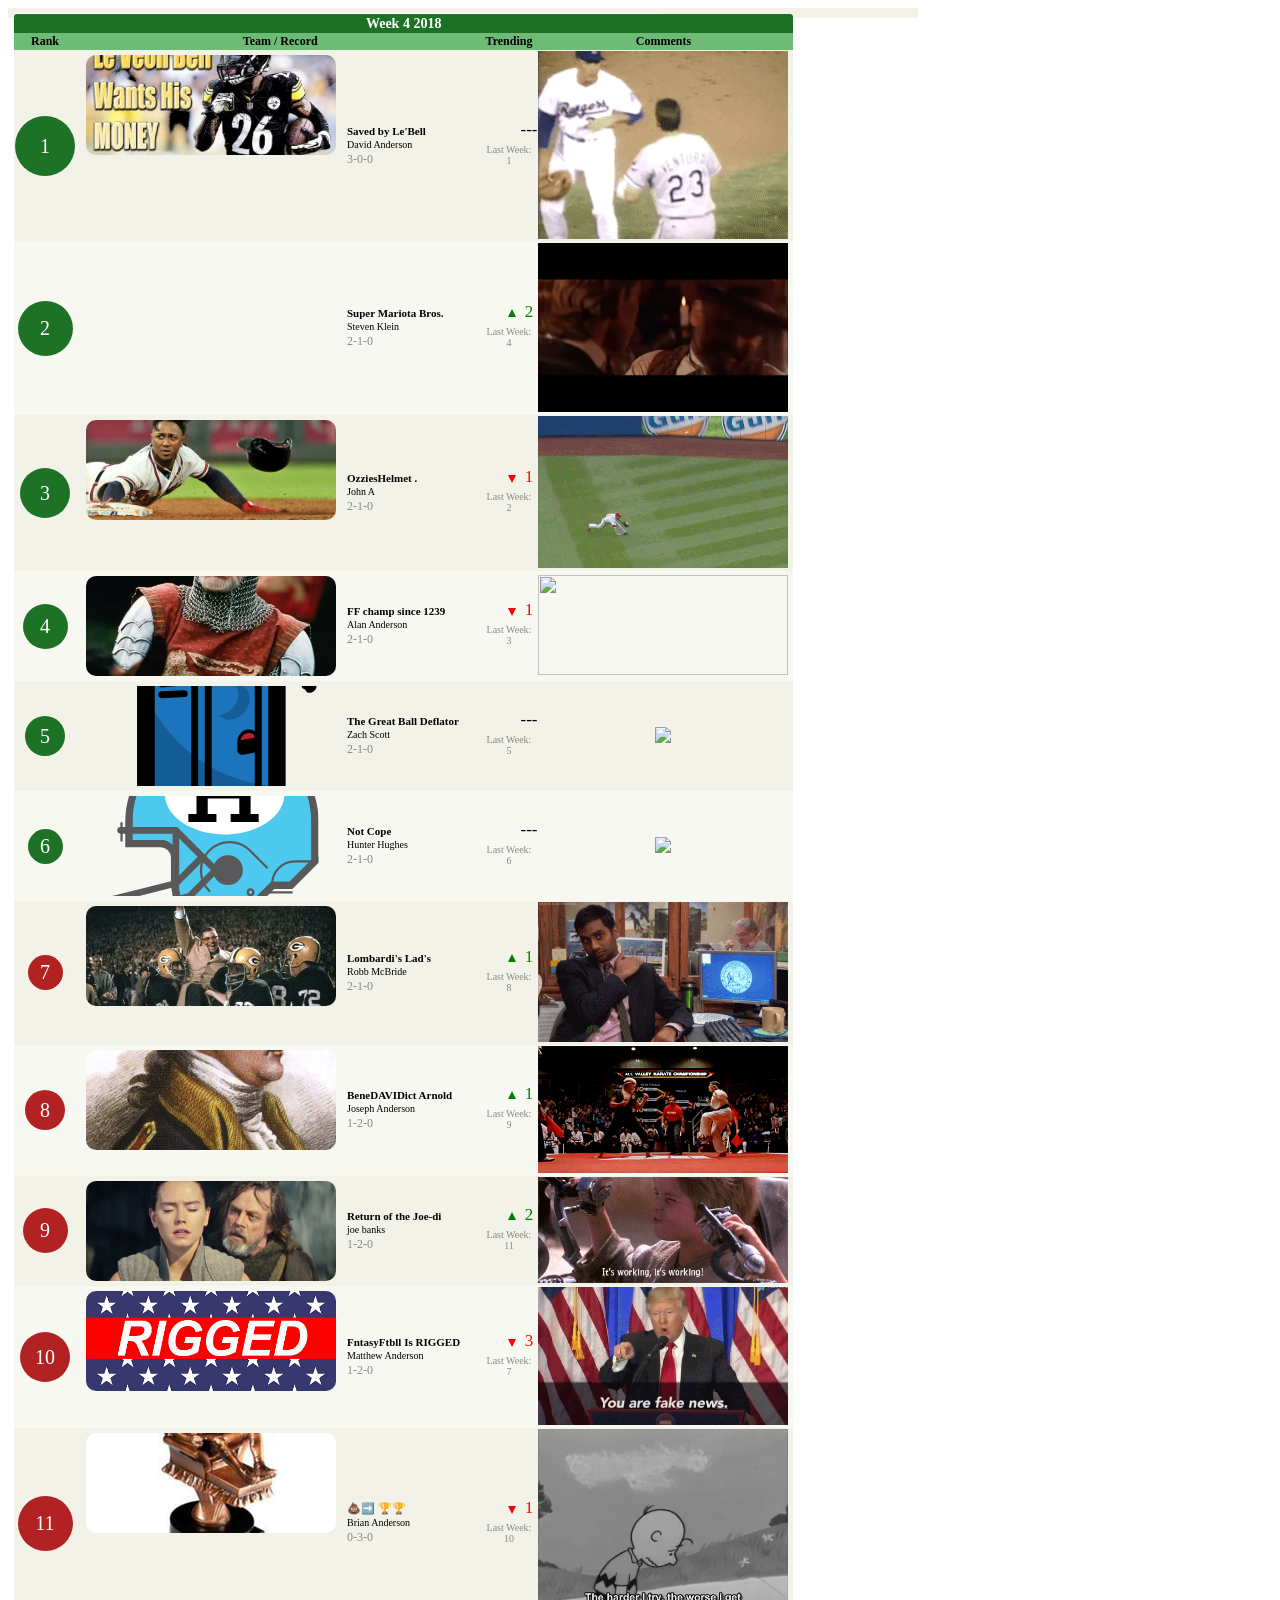
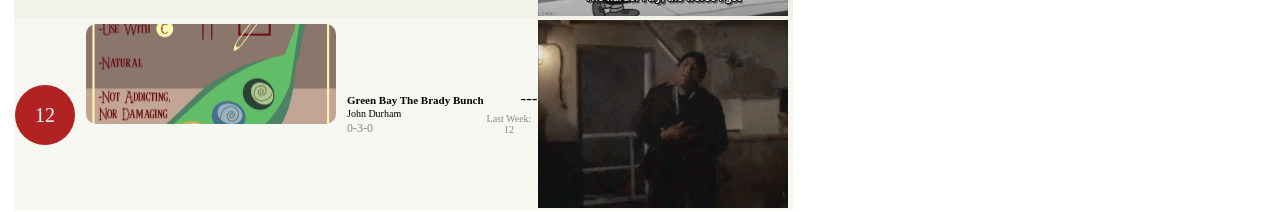
==== index.html @ c718e386 "added index" ====
<!DOCTYPE html>
<!-- saved from url=(0072)chrome-extension://ahcblhpcealjpkmndgmkdnebbjakicno/html/screenshot.html -->
<html>

<head>
  <meta http-equiv="Content-Type" content="text/html; charset=windows-1252">
  <link rel="stylesheet" type="text/css" href="./css/screenshot.css">
</head>

<body>
  <div class="container">
    <div class="container-row">
      <div id="create-screenshot">
        <div id="powerRanking">
          <table>
            <tbody>
              <tr>
                <th colspan="5">
                  <h3>Week 4 2018</h3>
                </th>
              </tr>
              <tr>
                <td class="center"><b>Rank</b></td>
                <td colspan="2" class="center"><b>Team / Record</b></td>
                <td class="center"><b>Trending</b></td>
                <td class="center"><b>Comments</b></td>
              </tr>
              <tr class="rank">
                <td>
                  <div class="ranking">1</div>
                </td>
                <td class="teamPicture"><img src="./powerRankings_files/hqdefault.jpg"></td>
                <td>
                  <div class="team-name">Saved by Le'Bell</div>
                  <div class="manager-name-under-team">David Anderson</div>
                  <div class="team-record">3-0-0</div>
                </td>
                <td class="center">
                  <div class="delta-div">
                    <div class="no-change"></div>
                    <div class="delta ">---</div>
                  </div>
                  <div class="last-weeks-position">Last Week: 1</div>
                </td>
                <td class="center"><img src="./powerRankings_files/giphy.gif"></td>
              </tr>
              <tr class="rank">
                <td>
                  <div class="ranking">2</div>
                </td>
                <td class="teamPicture"></td>
                <td>
                  <div class="team-name">Super Mariota Bros.</div>
                  <div class="manager-name-under-team">Steven Klein</div>
                  <div class="team-record">2-1-0</div>
                </td>
                <td class="center">
                  <div class="delta-div">
                    <div class="up"></div>
                    <div class="delta delta-up">2</div>
                  </div>
                  <div class="last-weeks-position">Last Week: 4</div>
                </td>
                <td class="center"><img src="./powerRankings_files/PlasticMiserableGuanaco-size_restricted.gif"></td>
              </tr>
              <tr class="rank">
                <td>
                  <div class="ranking">3</div>
                </td>
                <td class="teamPicture"><img src="./powerRankings_files/DlxjpWNUcAACSK7.jpg"></td>
                <td>
                  <div class="team-name">OzziesHelmet .</div>
                  <div class="manager-name-under-team">John A</div>
                  <div class="team-record">2-1-0</div>
                </td>
                <td class="center">
                  <div class="delta-div">
                    <div class="down"></div>
                    <div class="delta delta-down">1</div>
                  </div>
                  <div class="last-weeks-position">Last Week: 2</div>
                </td>
                <td class="center"><img src="./powerRankings_files/giphy(1).gif"></td>
              </tr>
              <tr class="rank">
                <td>
                  <div class="ranking">4</div>
                </td>
                <td class="teamPicture"><img src="./powerRankings_files/longshanks_o_903592.webp"></td>
                <td>
                  <div class="team-name">FF champ since 1239</div>
                  <div class="manager-name-under-team">Alan Anderson</div>
                  <div class="team-record">2-1-0</div>
                </td>
                <td class="center">
                  <div class="delta-div">
                    <div class="down"></div>
                    <div class="delta delta-down">1</div>
                  </div>
                  <div class="last-weeks-position">Last Week: 3</div>
                </td>
                <td class="center"><img src="./powerRankings_files/psduyq2.gif" style="
    height: 100px;
"></td>
              </tr>
              <tr class="rank">
                <td>
                  <div class="ranking">5</div>
                </td>
                <td class="teamPicture"><img src="./powerRankings_files/At_The_Stadium_13.svg"></td>
                <td>
                  <div class="team-name">The Great Ball Deflator </div>
                  <div class="manager-name-under-team">Zach Scott</div>
                  <div class="team-record">2-1-0</div>
                </td>
                <td class="center">
                  <div class="delta-div">
                    <div class="no-change"></div>
                    <div class="delta ">---</div>
                  </div>
                  <div class="last-weeks-position">Last Week: 5</div>
                </td>
                <td class="center"><img src="./powerRankings_files/HTTP2FrLWhkbC5idXp6ZmVkLmNvbS9zdGF0aWMvZW5oYW5jZWQvd2ViZHIwNi8yMDEzLzcvMjkvMTMvYW5pZ2lmX2VuaGFuY2VkLWJ1enotMTIxNzgtMTM3NTExODA4Ny03LmdpZgloglog.gif"></td>
              </tr>
              <tr class="rank">
                <td>
                  <div class="ranking">6</div>
                </td>
                <td class="teamPicture"><img src="./powerRankings_files/Helmet-H.svg"></td>
                <td>
                  <div class="team-name">Not Cope</div>
                  <div class="manager-name-under-team">Hunter Hughes</div>
                  <div class="team-record">2-1-0</div>
                </td>
                <td class="center">
                  <div class="delta-div">
                    <div class="no-change"></div>
                    <div class="delta ">---</div>
                  </div>
                  <div class="last-weeks-position">Last Week: 6</div>
                </td>
                <td class="center"><img src="https://uproxx.files.wordpress.com/2014/04/randy-quaid-id4-explosion.gif?w=650"></td>
              </tr>
              <tr class="rank">
                <td>
                  <div class="ranking">7</div>
                </td>
                <td class="teamPicture"><img src="./powerRankings_files/9233484-large.jpg"></td>
                <td>
                  <div class="team-name">Lombardi's Lad's</div>
                  <div class="manager-name-under-team">Robb McBride</div>
                  <div class="team-record">2-1-0</div>
                </td>
                <td class="center">
                  <div class="delta-div">
                    <div class="up"></div>
                    <div class="delta delta-up">1</div>
                  </div>
                  <div class="last-weeks-position">Last Week: 8</div>
                </td>
                <td class="center"><img src="./powerRankings_files/tenor.gif"></td>
              </tr>
              <tr class="rank">
                <td>
                  <div class="ranking">8</div>
                </td>
                <td class="teamPicture"><img src="./powerRankings_files/1378859-bene1.jpg"></td>
                <td>
                  <div class="team-name">BeneDAVIDict Arnold</div>
                  <div class="manager-name-under-team">Joseph Anderson</div>
                  <div class="team-record">1-2-0</div>
                </td>
                <td class="center">
                  <div class="delta-div">
                    <div class="up"></div>
                    <div class="delta delta-up">1</div>
                  </div>
                  <div class="last-weeks-position">Last Week: 9</div>
                </td>
                <td class="center"><img src="./powerRankings_files/giphy(3).gif"></td>
              </tr>
              <tr class="rank">
                <td>
                  <div class="ranking">9</div>
                </td>
                <td class="teamPicture"><img src="./powerRankings_files/5a32efa5ec1ade0e005a3d8a-750-375.png"></td>
                <td>
                  <div class="team-name">Return of the Joe-di</div>
                  <div class="manager-name-under-team">joe banks</div>
                  <div class="team-record">1-2-0</div>
                </td>
                <td class="center">
                  <div class="delta-div">
                    <div class="up"></div>
                    <div class="delta delta-up">2</div>
                  </div>
                  <div class="last-weeks-position">Last Week: 11</div>
                </td>
                <td class="center"><img src="./powerRankings_files/kRFPzKE.gif"></td>
              </tr>
              <tr class="rank">
                <td>
                  <div class="ranking">10</div>
                </td>
                <td class="teamPicture"><img src="./powerRankings_files/rigged.png"></td>
                <td>
                  <div class="team-name">FntasyFtbll Is RIGGED</div>
                  <div class="manager-name-under-team">Matthew Anderson</div>
                  <div class="team-record">1-2-0</div>
                </td>
                <td class="center">
                  <div class="delta-div">
                    <div class="down"></div>
                    <div class="delta delta-down">3</div>
                  </div>
                  <div class="last-weeks-position">Last Week: 7</div>
                </td>
                <td class="center"><img src="./powerRankings_files/tenor(1).gif"></td>
              </tr>
              <tr class="rank">
                <td>
                  <div class="ranking">11</div>
                </td>
                <td class="teamPicture"><img src="./powerRankings_files/2431.jpg"></td>
                <td>
                  <div class="team-name">&#128169;&#10145;&#65039; &#127942;&#127942; </div>
                  <div class="manager-name-under-team">Brian Anderson</div>
                  <div class="team-record">0-3-0</div>
                </td>
                <td class="center">
                  <div class="delta-div">
                    <div class="down"></div>
                    <div class="delta delta-down">1</div>
                  </div>
                  <div class="last-weeks-position">Last Week: 10</div>
                </td>
                <td class="center"><img src="./powerRankings_files/413c1e5ce28bfe49f94813218f40e1fd.gif"></td>
              </tr>
              <tr class="rank">
                <td>
                  <div class="ranking">12</div>
                </td>
                <td class="teamPicture"><img src="./powerRankings_files/tumblr_m6o4ug19ae1r9fuulo1_500.gif"></td>
                <td>
                  <div class="team-name">Green Bay The Brady Bunch</div>
                  <div class="manager-name-under-team">John Durham</div>
                  <div class="team-record">0-3-0</div>
                </td>
                <td class="center">
                  <div class="delta-div">
                    <div class="no-change"></div>
                    <div class="delta ">---</div>
                  </div>
                  <div class="last-weeks-position">Last Week: 12</div>
                </td>
                <td class="center"><img src="./powerRankings_files/Maximum+overkill+a+very+early+scene+from+the+move+the_ad2bf2_5106990.gif"></td>
              </tr>
            </tbody>
          </table>
        </div>
        <style>
          tr.rank:nth-child(3) .ranking {
            background: #1D7225;
            width: 60px;
            height: 60px;
            line-height: 60px;
          }

          tr.rank:nth-child(4) .ranking {
            background: #1D7225;
            width: 55px;
            height: 55px;
            line-height: 55px;
          }

          tr.rank:nth-child(5) .ranking {
            background: #1D7225;
            width: 50px;
            height: 50px;
            line-height: 50px;
          }

          tr.rank:nth-child(6) .ranking {
            background: #1D7225;
            width: 45px;
            height: 45px;
            line-height: 45px;
          }

          tr.rank:nth-child(7) .ranking {
            background: #1D7225;
            width: 40px;
            height: 40px;
            line-height: 40px;
          }

          tr.rank:nth-child(8) .ranking {
            background: #1D7225;
            width: 35px;
            height: 35px;
            line-height: 35px;
          }

          tr.rank:nth-child(9) .ranking {
            background: firebrick;
            width: 35px;
            height: 35px;
            line-height: 35px;
          }

          tr.rank:nth-child(10) .ranking {
            background: firebrick;
            width: 40px;
            height: 40px;
            line-height: 40px;
          }

          tr.rank:nth-child(11) .ranking {
            background: firebrick;
            width: 45px;
            height: 45px;
            line-height: 45px;
          }

          tr.rank:nth-child(12) .ranking {
            background: firebrick;
            width: 50px;
            height: 50px;
            line-height: 50px;
          }

          tr.rank:nth-child(13) .ranking {
            background: firebrick;
            width: 55px;
            height: 55px;
            line-height: 55px;
          }

          tr.rank:nth-child(14) .ranking {
            background: firebrick;
            width: 60px;
            height: 60px;
            line-height: 60px;
          }
        </style>
      </div>
      <img id="screenshot-img">
    </div>
  </div>

  <script src="chrome-extension://ahcblhpcealjpkmndgmkdnebbjakicno/vendor/html2canvas.min.js"></script>
  <script src="chrome-extension://ahcblhpcealjpkmndgmkdnebbjakicno/vendor/Blob.js"></script>
  <script src="chrome-extension://ahcblhpcealjpkmndgmkdnebbjakicno/vendor/canvas-toBlob.js"></script>
  <script src="chrome-extension://ahcblhpcealjpkmndgmkdnebbjakicno/vendor/FileSaver.min.js"></script>
  <script src="chrome-extension://ahcblhpcealjpkmndgmkdnebbjakicno/js/screenshot.js"></script>
</body>

</html>
---- css/screenshot.css ----
@import 'power-ranking.css';
@import 'all-time-leader-board.css';
@import 'record-book.css';

.header {
  height: 20px;
  width: fit-content;
  background-color: #1D7225;
  color: white;
  font-size: 16px;
  padding: 5px;
  border-radius: 4px 4px 0px 0px;
  margin-bottom: 1px;
}
.container {
  background-color: #F2F2E8;
  color: black;
  width: fit-content;
}
.container-row {
  padding: 5px;
}
#create-screenshot {
  float: left;
  width: 650px;
}
#screenshot-img {
  float: right;
}
.sub-header {
  height: 16px;
  background-color: #6DBB75;
  color: white;
  font-size: 12px;
  padding: 5px;
}
img {
  width: 250px;
}
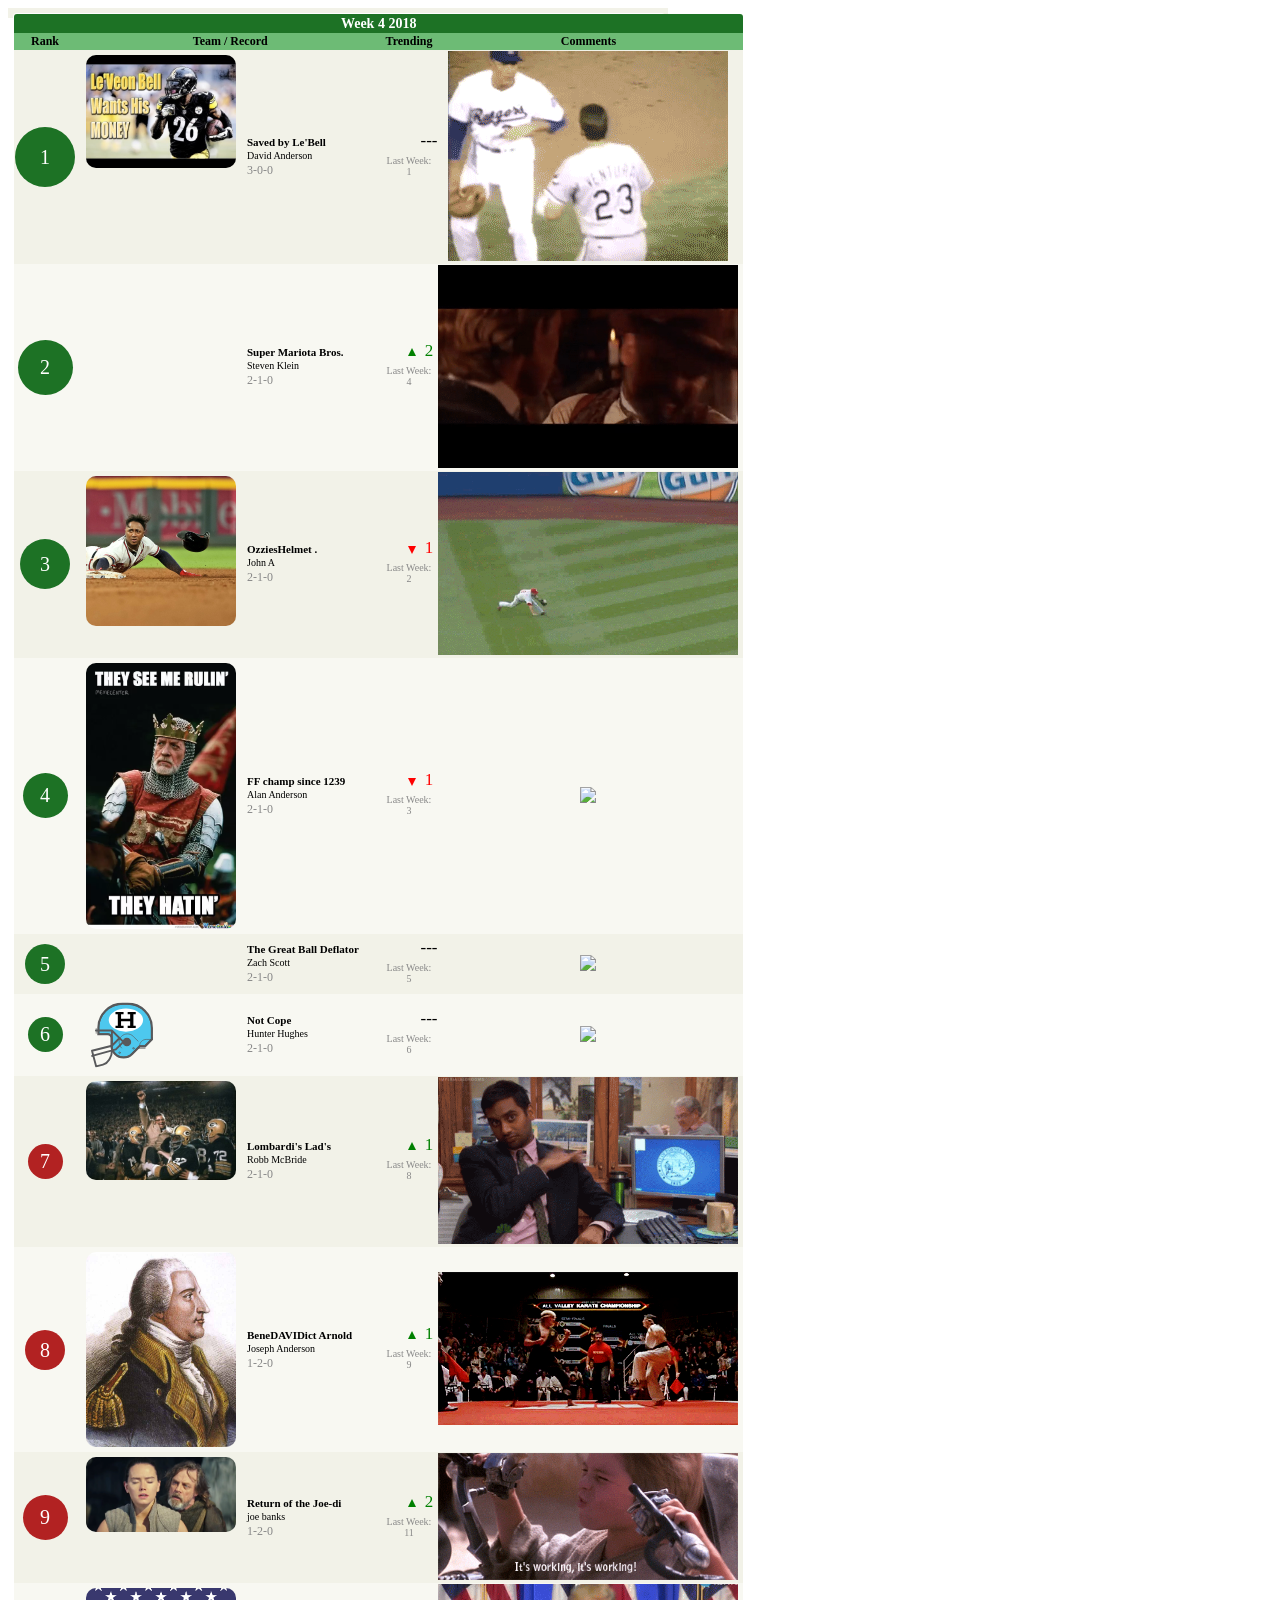
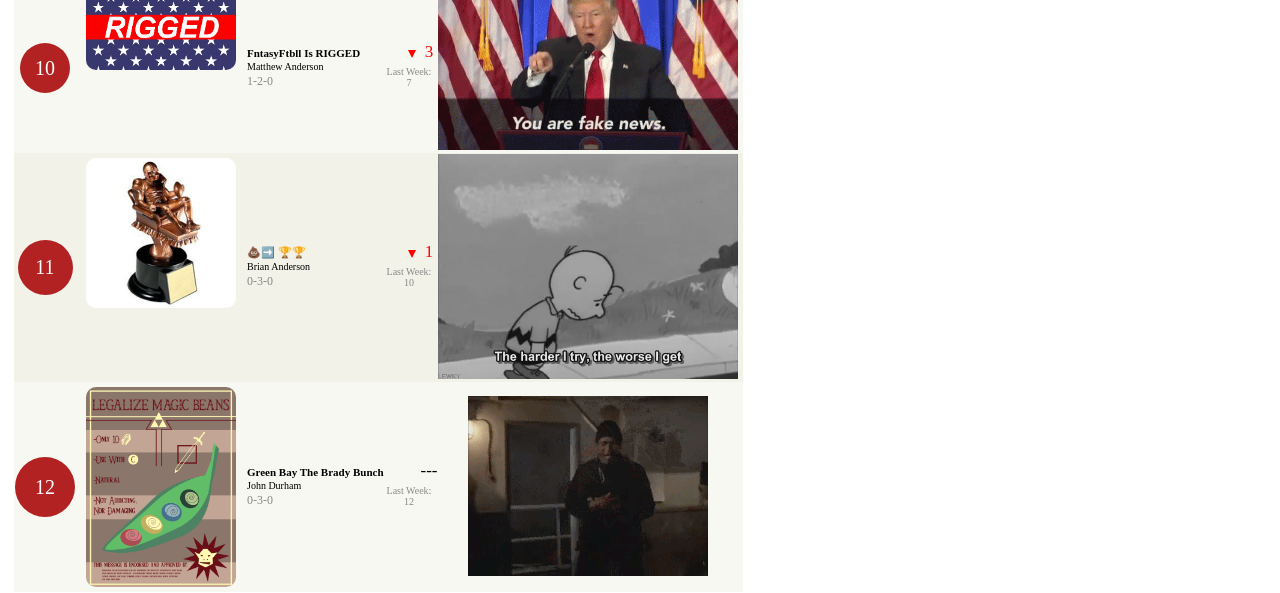
==== commit 62a6d4b4: "added image styling" ====
--- a/index.html
+++ b/index.html
@@ -99,9 +99,7 @@
                   </div>
                   <div class="last-weeks-position">Last Week: 3</div>
                 </td>
-                <td class="center"><img src="./powerRankings_files/psduyq2.gif" style="
-    height: 100px;
-"></td>
+                <td class="center"><img src="./powerRankings_files/psduyq2.gif"></td>
               </tr>
               <tr class="rank">
                 <td>
--- a/css/screenshot.css
+++ b/css/screenshot.css
@@ -34,6 +34,3 @@
   font-size: 12px;
   padding: 5px;
 }
-img {
-  width: 250px;
-}
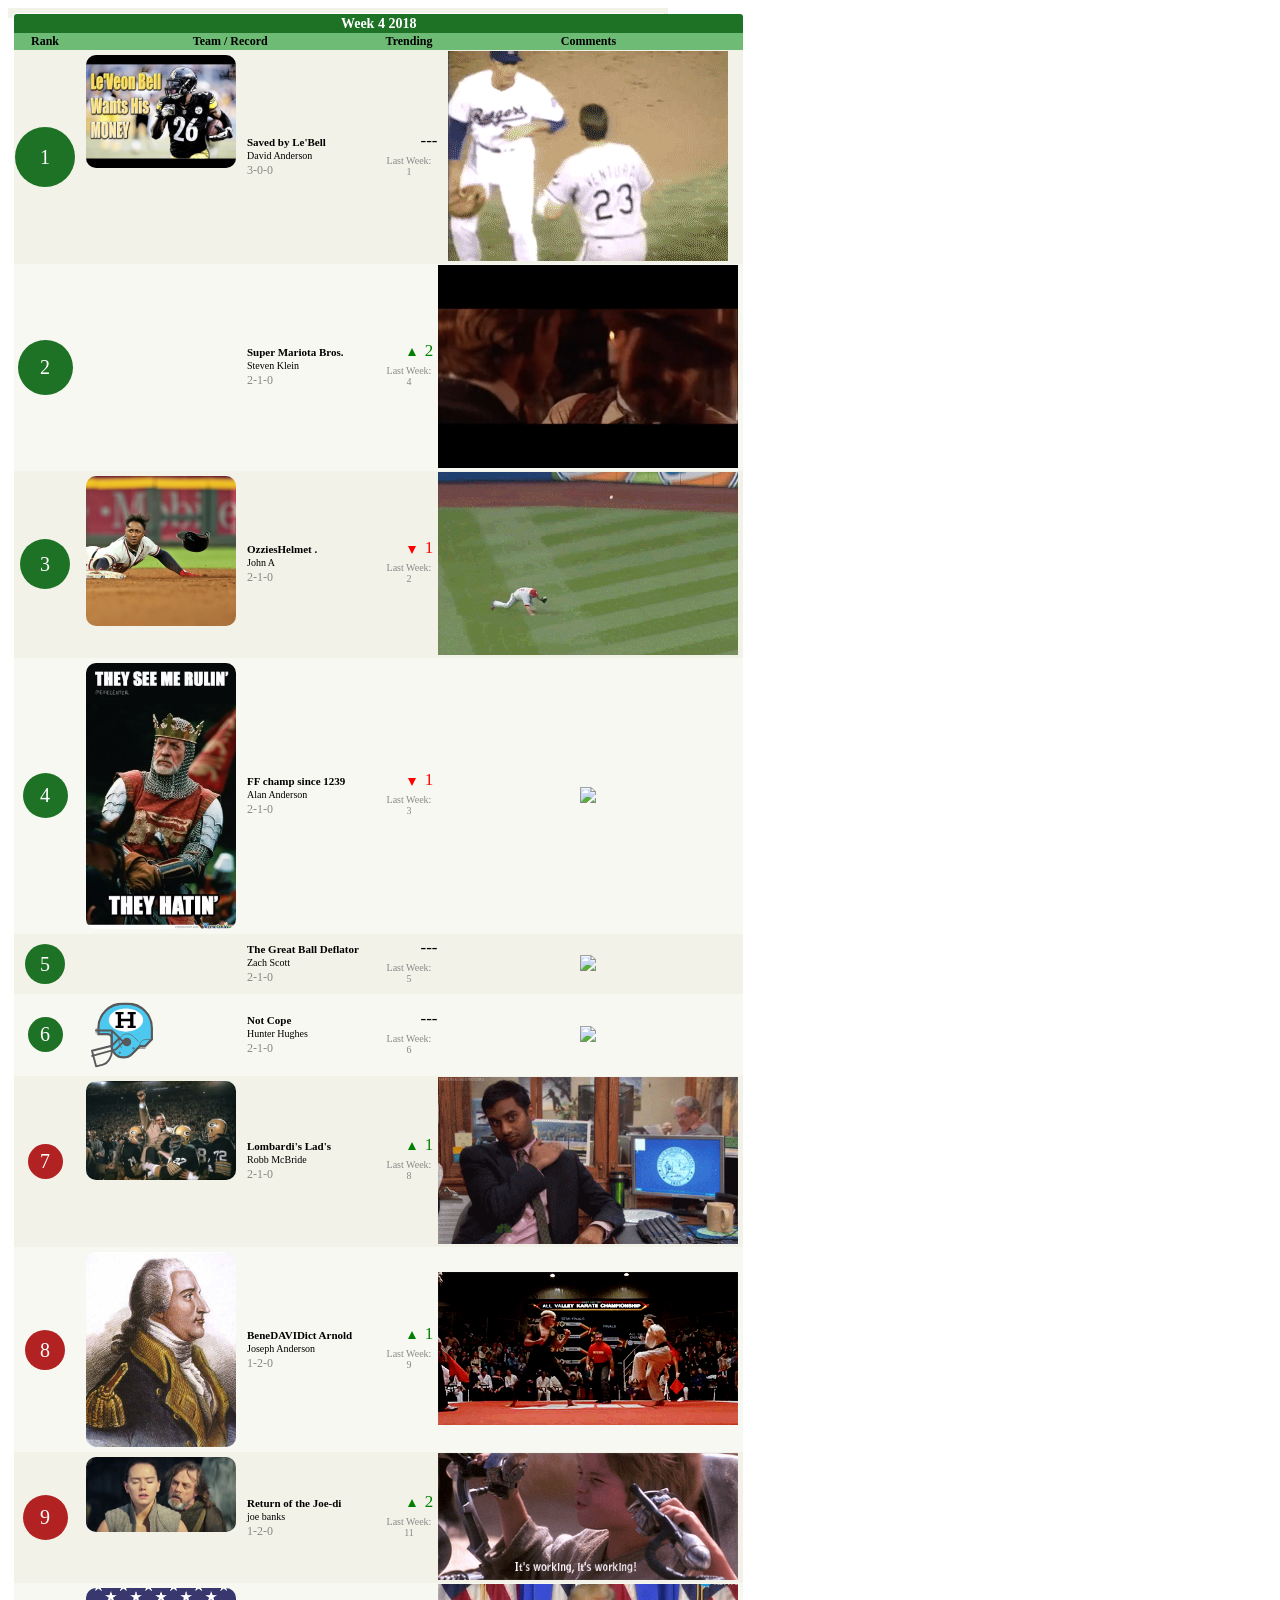
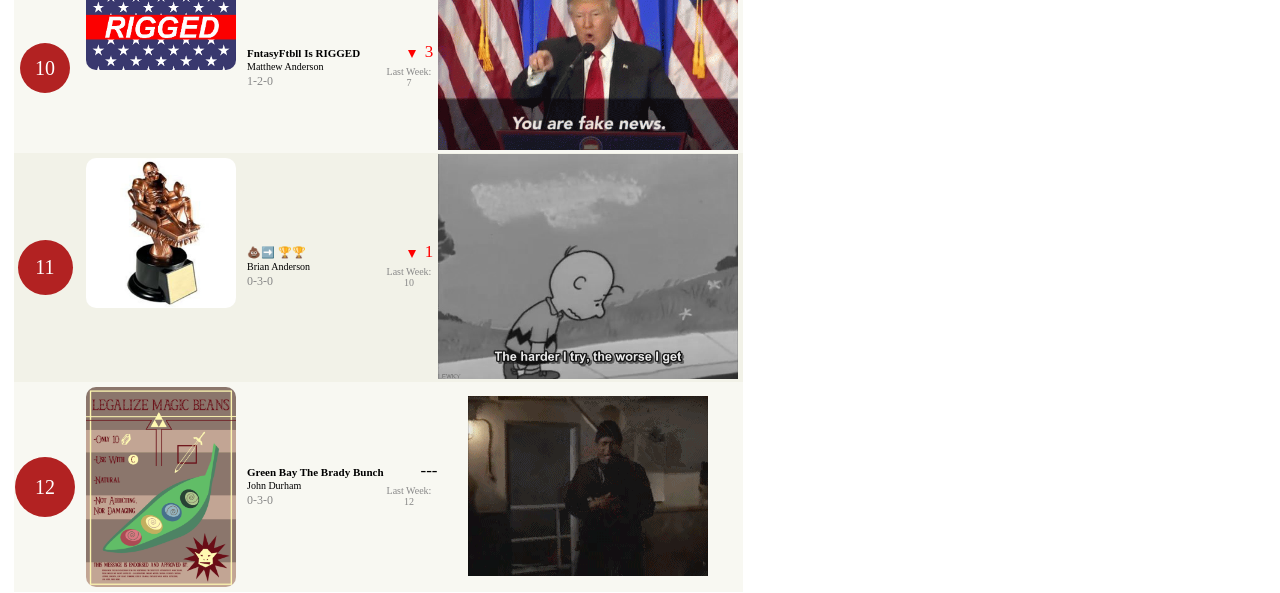
==== commit 8333729e: "removed all references" ====
--- a/index.html
+++ b/index.html
@@ -1,5 +1,4 @@
 <!DOCTYPE html>
-<!-- saved from url=(0072)chrome-extension://ahcblhpcealjpkmndgmkdnebbjakicno/html/screenshot.html -->
 <html>
 
 <head>
@@ -345,12 +344,6 @@
       <img id="screenshot-img">
     </div>
   </div>
-
-  <script src="chrome-extension://ahcblhpcealjpkmndgmkdnebbjakicno/vendor/html2canvas.min.js"></script>
-  <script src="chrome-extension://ahcblhpcealjpkmndgmkdnebbjakicno/vendor/Blob.js"></script>
-  <script src="chrome-extension://ahcblhpcealjpkmndgmkdnebbjakicno/vendor/canvas-toBlob.js"></script>
-  <script src="chrome-extension://ahcblhpcealjpkmndgmkdnebbjakicno/vendor/FileSaver.min.js"></script>
-  <script src="chrome-extension://ahcblhpcealjpkmndgmkdnebbjakicno/js/screenshot.js"></script>
 </body>
 
 </html>
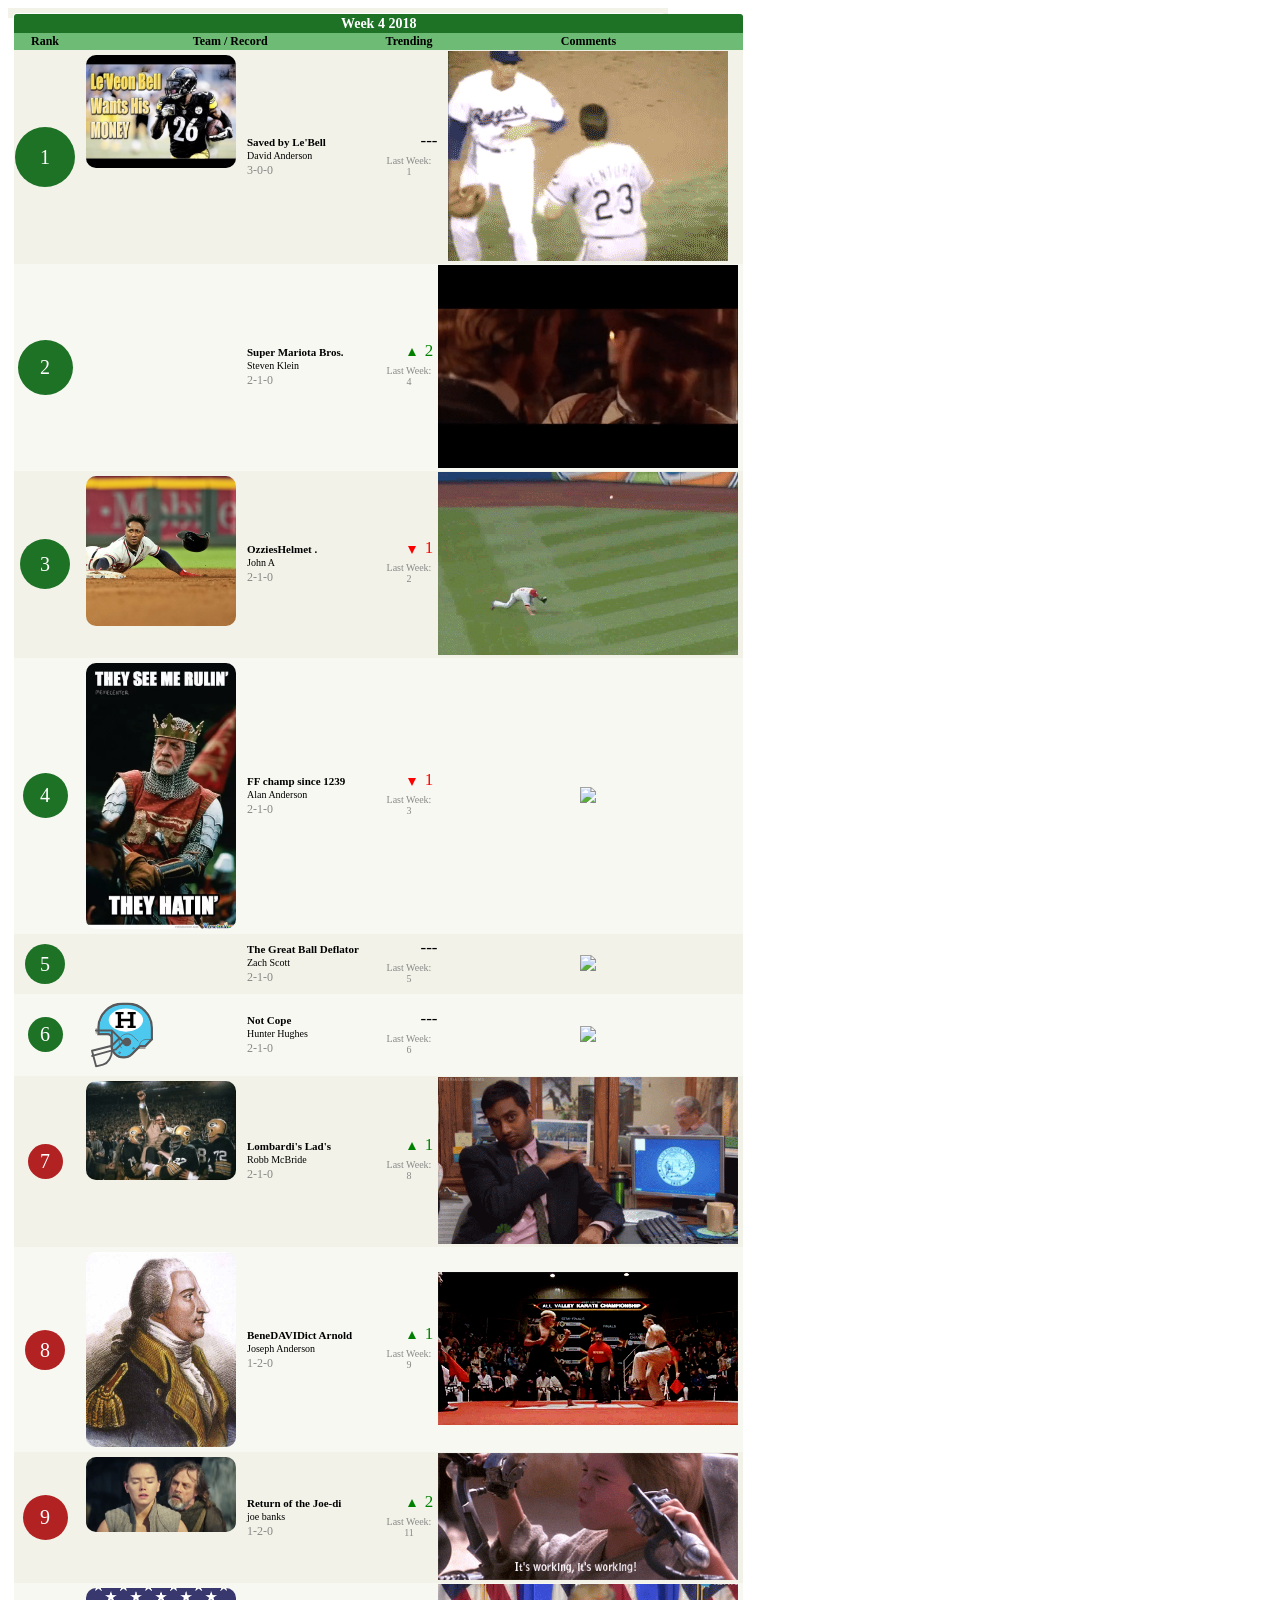
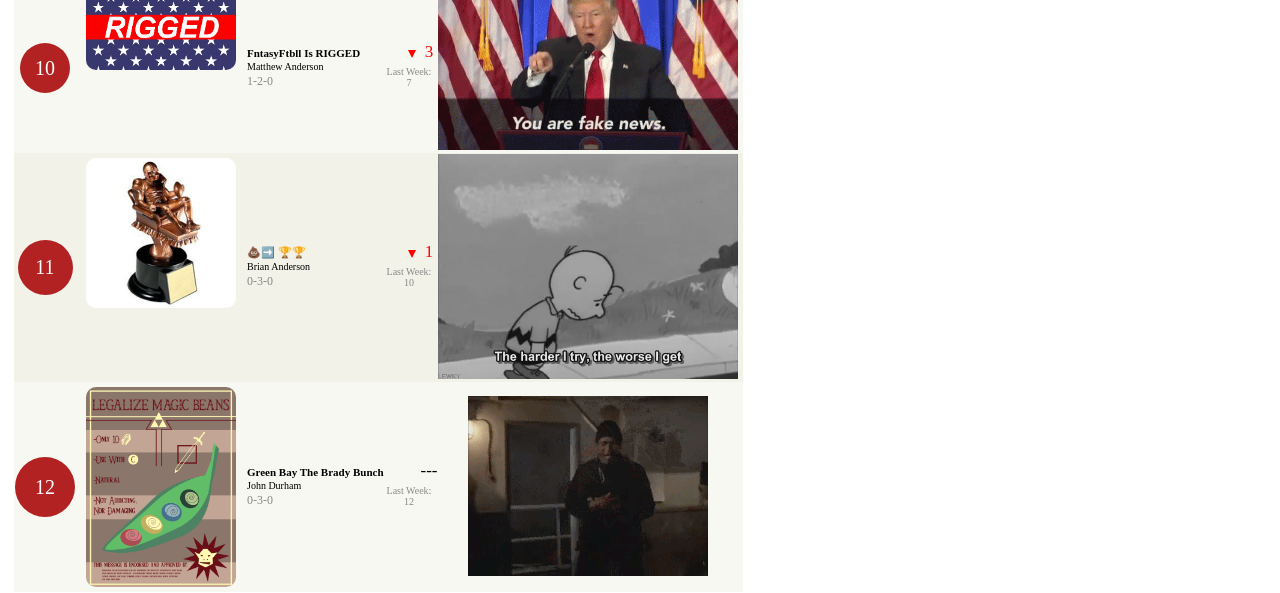
==== commit 62eabceb: "Update index.html" ====
--- a/index.html
+++ b/index.html
@@ -136,7 +136,7 @@
                   </div>
                   <div class="last-weeks-position">Last Week: 6</div>
                 </td>
-                <td class="center"><img src="https://uproxx.files.wordpress.com/2014/04/randy-quaid-id4-explosion.gif?w=650"></td>
+                <td class="center"><img src="https://thumbs.gfycat.com/GaseousSnarlingArrowcrab-size_restricted.gif"></td>
               </tr>
               <tr class="rank">
                 <td>
@@ -346,4 +346,4 @@
   </div>
 </body>
 
-</html>+</html>
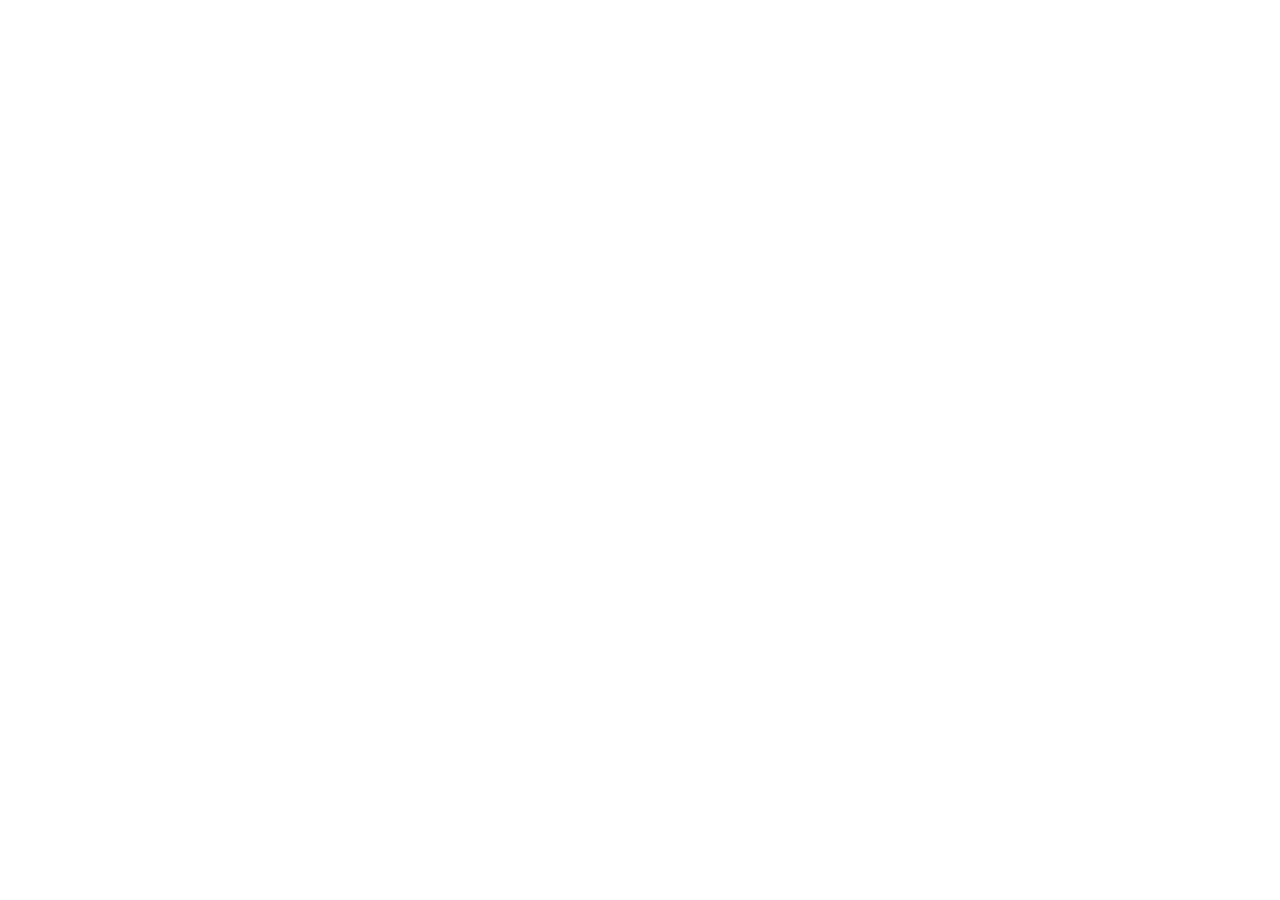
==== commit 72e283be: "deploy" ====
--- a/index.html
+++ b/index.html
@@ -1,349 +1 @@
-<!DOCTYPE html>
-<html>
-
-<head>
-  <meta http-equiv="Content-Type" content="text/html; charset=windows-1252">
-  <link rel="stylesheet" type="text/css" href="./css/screenshot.css">
-</head>
-
-<body>
-  <div class="container">
-    <div class="container-row">
-      <div id="create-screenshot">
-        <div id="powerRanking">
-          <table>
-            <tbody>
-              <tr>
-                <th colspan="5">
-                  <h3>Week 4 2018</h3>
-                </th>
-              </tr>
-              <tr>
-                <td class="center"><b>Rank</b></td>
-                <td colspan="2" class="center"><b>Team / Record</b></td>
-                <td class="center"><b>Trending</b></td>
-                <td class="center"><b>Comments</b></td>
-              </tr>
-              <tr class="rank">
-                <td>
-                  <div class="ranking">1</div>
-                </td>
-                <td class="teamPicture"><img src="./powerRankings_files/hqdefault.jpg"></td>
-                <td>
-                  <div class="team-name">Saved by Le'Bell</div>
-                  <div class="manager-name-under-team">David Anderson</div>
-                  <div class="team-record">3-0-0</div>
-                </td>
-                <td class="center">
-                  <div class="delta-div">
-                    <div class="no-change"></div>
-                    <div class="delta ">---</div>
-                  </div>
-                  <div class="last-weeks-position">Last Week: 1</div>
-                </td>
-                <td class="center"><img src="./powerRankings_files/giphy.gif"></td>
-              </tr>
-              <tr class="rank">
-                <td>
-                  <div class="ranking">2</div>
-                </td>
-                <td class="teamPicture"></td>
-                <td>
-                  <div class="team-name">Super Mariota Bros.</div>
-                  <div class="manager-name-under-team">Steven Klein</div>
-                  <div class="team-record">2-1-0</div>
-                </td>
-                <td class="center">
-                  <div class="delta-div">
-                    <div class="up"></div>
-                    <div class="delta delta-up">2</div>
-                  </div>
-                  <div class="last-weeks-position">Last Week: 4</div>
-                </td>
-                <td class="center"><img src="./powerRankings_files/PlasticMiserableGuanaco-size_restricted.gif"></td>
-              </tr>
-              <tr class="rank">
-                <td>
-                  <div class="ranking">3</div>
-                </td>
-                <td class="teamPicture"><img src="./powerRankings_files/DlxjpWNUcAACSK7.jpg"></td>
-                <td>
-                  <div class="team-name">OzziesHelmet .</div>
-                  <div class="manager-name-under-team">John A</div>
-                  <div class="team-record">2-1-0</div>
-                </td>
-                <td class="center">
-                  <div class="delta-div">
-                    <div class="down"></div>
-                    <div class="delta delta-down">1</div>
-                  </div>
-                  <div class="last-weeks-position">Last Week: 2</div>
-                </td>
-                <td class="center"><img src="./powerRankings_files/giphy(1).gif"></td>
-              </tr>
-              <tr class="rank">
-                <td>
-                  <div class="ranking">4</div>
-                </td>
-                <td class="teamPicture"><img src="./powerRankings_files/longshanks_o_903592.webp"></td>
-                <td>
-                  <div class="team-name">FF champ since 1239</div>
-                  <div class="manager-name-under-team">Alan Anderson</div>
-                  <div class="team-record">2-1-0</div>
-                </td>
-                <td class="center">
-                  <div class="delta-div">
-                    <div class="down"></div>
-                    <div class="delta delta-down">1</div>
-                  </div>
-                  <div class="last-weeks-position">Last Week: 3</div>
-                </td>
-                <td class="center"><img src="./powerRankings_files/psduyq2.gif"></td>
-              </tr>
-              <tr class="rank">
-                <td>
-                  <div class="ranking">5</div>
-                </td>
-                <td class="teamPicture"><img src="./powerRankings_files/At_The_Stadium_13.svg"></td>
-                <td>
-                  <div class="team-name">The Great Ball Deflator </div>
-                  <div class="manager-name-under-team">Zach Scott</div>
-                  <div class="team-record">2-1-0</div>
-                </td>
-                <td class="center">
-                  <div class="delta-div">
-                    <div class="no-change"></div>
-                    <div class="delta ">---</div>
-                  </div>
-                  <div class="last-weeks-position">Last Week: 5</div>
-                </td>
-                <td class="center"><img src="./powerRankings_files/HTTP2FrLWhkbC5idXp6ZmVkLmNvbS9zdGF0aWMvZW5oYW5jZWQvd2ViZHIwNi8yMDEzLzcvMjkvMTMvYW5pZ2lmX2VuaGFuY2VkLWJ1enotMTIxNzgtMTM3NTExODA4Ny03LmdpZgloglog.gif"></td>
-              </tr>
-              <tr class="rank">
-                <td>
-                  <div class="ranking">6</div>
-                </td>
-                <td class="teamPicture"><img src="./powerRankings_files/Helmet-H.svg"></td>
-                <td>
-                  <div class="team-name">Not Cope</div>
-                  <div class="manager-name-under-team">Hunter Hughes</div>
-                  <div class="team-record">2-1-0</div>
-                </td>
-                <td class="center">
-                  <div class="delta-div">
-                    <div class="no-change"></div>
-                    <div class="delta ">---</div>
-                  </div>
-                  <div class="last-weeks-position">Last Week: 6</div>
-                </td>
-                <td class="center"><img src="https://thumbs.gfycat.com/GaseousSnarlingArrowcrab-size_restricted.gif"></td>
-              </tr>
-              <tr class="rank">
-                <td>
-                  <div class="ranking">7</div>
-                </td>
-                <td class="teamPicture"><img src="./powerRankings_files/9233484-large.jpg"></td>
-                <td>
-                  <div class="team-name">Lombardi's Lad's</div>
-                  <div class="manager-name-under-team">Robb McBride</div>
-                  <div class="team-record">2-1-0</div>
-                </td>
-                <td class="center">
-                  <div class="delta-div">
-                    <div class="up"></div>
-                    <div class="delta delta-up">1</div>
-                  </div>
-                  <div class="last-weeks-position">Last Week: 8</div>
-                </td>
-                <td class="center"><img src="./powerRankings_files/tenor.gif"></td>
-              </tr>
-              <tr class="rank">
-                <td>
-                  <div class="ranking">8</div>
-                </td>
-                <td class="teamPicture"><img src="./powerRankings_files/1378859-bene1.jpg"></td>
-                <td>
-                  <div class="team-name">BeneDAVIDict Arnold</div>
-                  <div class="manager-name-under-team">Joseph Anderson</div>
-                  <div class="team-record">1-2-0</div>
-                </td>
-                <td class="center">
-                  <div class="delta-div">
-                    <div class="up"></div>
-                    <div class="delta delta-up">1</div>
-                  </div>
-                  <div class="last-weeks-position">Last Week: 9</div>
-                </td>
-                <td class="center"><img src="./powerRankings_files/giphy(3).gif"></td>
-              </tr>
-              <tr class="rank">
-                <td>
-                  <div class="ranking">9</div>
-                </td>
-                <td class="teamPicture"><img src="./powerRankings_files/5a32efa5ec1ade0e005a3d8a-750-375.png"></td>
-                <td>
-                  <div class="team-name">Return of the Joe-di</div>
-                  <div class="manager-name-under-team">joe banks</div>
-                  <div class="team-record">1-2-0</div>
-                </td>
-                <td class="center">
-                  <div class="delta-div">
-                    <div class="up"></div>
-                    <div class="delta delta-up">2</div>
-                  </div>
-                  <div class="last-weeks-position">Last Week: 11</div>
-                </td>
-                <td class="center"><img src="./powerRankings_files/kRFPzKE.gif"></td>
-              </tr>
-              <tr class="rank">
-                <td>
-                  <div class="ranking">10</div>
-                </td>
-                <td class="teamPicture"><img src="./powerRankings_files/rigged.png"></td>
-                <td>
-                  <div class="team-name">FntasyFtbll Is RIGGED</div>
-                  <div class="manager-name-under-team">Matthew Anderson</div>
-                  <div class="team-record">1-2-0</div>
-                </td>
-                <td class="center">
-                  <div class="delta-div">
-                    <div class="down"></div>
-                    <div class="delta delta-down">3</div>
-                  </div>
-                  <div class="last-weeks-position">Last Week: 7</div>
-                </td>
-                <td class="center"><img src="./powerRankings_files/tenor(1).gif"></td>
-              </tr>
-              <tr class="rank">
-                <td>
-                  <div class="ranking">11</div>
-                </td>
-                <td class="teamPicture"><img src="./powerRankings_files/2431.jpg"></td>
-                <td>
-                  <div class="team-name">&#128169;&#10145;&#65039; &#127942;&#127942; </div>
-                  <div class="manager-name-under-team">Brian Anderson</div>
-                  <div class="team-record">0-3-0</div>
-                </td>
-                <td class="center">
-                  <div class="delta-div">
-                    <div class="down"></div>
-                    <div class="delta delta-down">1</div>
-                  </div>
-                  <div class="last-weeks-position">Last Week: 10</div>
-                </td>
-                <td class="center"><img src="./powerRankings_files/413c1e5ce28bfe49f94813218f40e1fd.gif"></td>
-              </tr>
-              <tr class="rank">
-                <td>
-                  <div class="ranking">12</div>
-                </td>
-                <td class="teamPicture"><img src="./powerRankings_files/tumblr_m6o4ug19ae1r9fuulo1_500.gif"></td>
-                <td>
-                  <div class="team-name">Green Bay The Brady Bunch</div>
-                  <div class="manager-name-under-team">John Durham</div>
-                  <div class="team-record">0-3-0</div>
-                </td>
-                <td class="center">
-                  <div class="delta-div">
-                    <div class="no-change"></div>
-                    <div class="delta ">---</div>
-                  </div>
-                  <div class="last-weeks-position">Last Week: 12</div>
-                </td>
-                <td class="center"><img src="./powerRankings_files/Maximum+overkill+a+very+early+scene+from+the+move+the_ad2bf2_5106990.gif"></td>
-              </tr>
-            </tbody>
-          </table>
-        </div>
-        <style>
-          tr.rank:nth-child(3) .ranking {
-            background: #1D7225;
-            width: 60px;
-            height: 60px;
-            line-height: 60px;
-          }
-
-          tr.rank:nth-child(4) .ranking {
-            background: #1D7225;
-            width: 55px;
-            height: 55px;
-            line-height: 55px;
-          }
-
-          tr.rank:nth-child(5) .ranking {
-            background: #1D7225;
-            width: 50px;
-            height: 50px;
-            line-height: 50px;
-          }
-
-          tr.rank:nth-child(6) .ranking {
-            background: #1D7225;
-            width: 45px;
-            height: 45px;
-            line-height: 45px;
-          }
-
-          tr.rank:nth-child(7) .ranking {
-            background: #1D7225;
-            width: 40px;
-            height: 40px;
-            line-height: 40px;
-          }
-
-          tr.rank:nth-child(8) .ranking {
-            background: #1D7225;
-            width: 35px;
-            height: 35px;
-            line-height: 35px;
-          }
-
-          tr.rank:nth-child(9) .ranking {
-            background: firebrick;
-            width: 35px;
-            height: 35px;
-            line-height: 35px;
-          }
-
-          tr.rank:nth-child(10) .ranking {
-            background: firebrick;
-            width: 40px;
-            height: 40px;
-            line-height: 40px;
-          }
-
-          tr.rank:nth-child(11) .ranking {
-            background: firebrick;
-            width: 45px;
-            height: 45px;
-            line-height: 45px;
-          }
-
-          tr.rank:nth-child(12) .ranking {
-            background: firebrick;
-            width: 50px;
-            height: 50px;
-            line-height: 50px;
-          }
-
-          tr.rank:nth-child(13) .ranking {
-            background: firebrick;
-            width: 55px;
-            height: 55px;
-            line-height: 55px;
-          }
-
-          tr.rank:nth-child(14) .ranking {
-            background: firebrick;
-            width: 60px;
-            height: 60px;
-            line-height: 60px;
-          }
-        </style>
-      </div>
-      <img id="screenshot-img">
-    </div>
-  </div>
-</body>
-
-</html>
+<!DOCTYPE html><html lang=en><head><meta charset=utf-8><meta http-equiv=X-UA-Compatible content="IE=edge"><meta name=viewport content="width=device-width,initial-scale=1"><link rel=icon href=/fantasy-football-power-rankings/favicon.ico><title>fantasy-football-power-rankings</title><link rel=stylesheet href=https://stackpath.bootstrapcdn.com/bootstrap/4.3.1/css/bootstrap.min.css integrity=sha384-ggOyR0iXCbMQv3Xipma34MD+dH/1fQ784/j6cY/iJTQUOhcWr7x9JvoRxT2MZw1T crossorigin=anonymous><script src=https://html2canvas.hertzen.com/dist/html2canvas.min.js></script><link href=/fantasy-football-power-rankings/css/app.1a63f1ad.css rel=preload as=style><link href=/fantasy-football-power-rankings/css/chunk-vendors.be0cbad9.css rel=preload as=style><link href=/fantasy-football-power-rankings/js/app.0e98a7af.js rel=preload as=script><link href=/fantasy-football-power-rankings/js/chunk-vendors.526f961a.js rel=preload as=script><link href=/fantasy-football-power-rankings/css/chunk-vendors.be0cbad9.css rel=stylesheet><link href=/fantasy-football-power-rankings/css/app.1a63f1ad.css rel=stylesheet></head><body><noscript><strong>We're sorry but fantasy-football-power-rankings doesn't work properly without JavaScript enabled. Please enable it to continue.</strong></noscript><div id=app></div><script src=/fantasy-football-power-rankings/js/chunk-vendors.526f961a.js></script><script src=/fantasy-football-power-rankings/js/app.0e98a7af.js></script></body></html>
